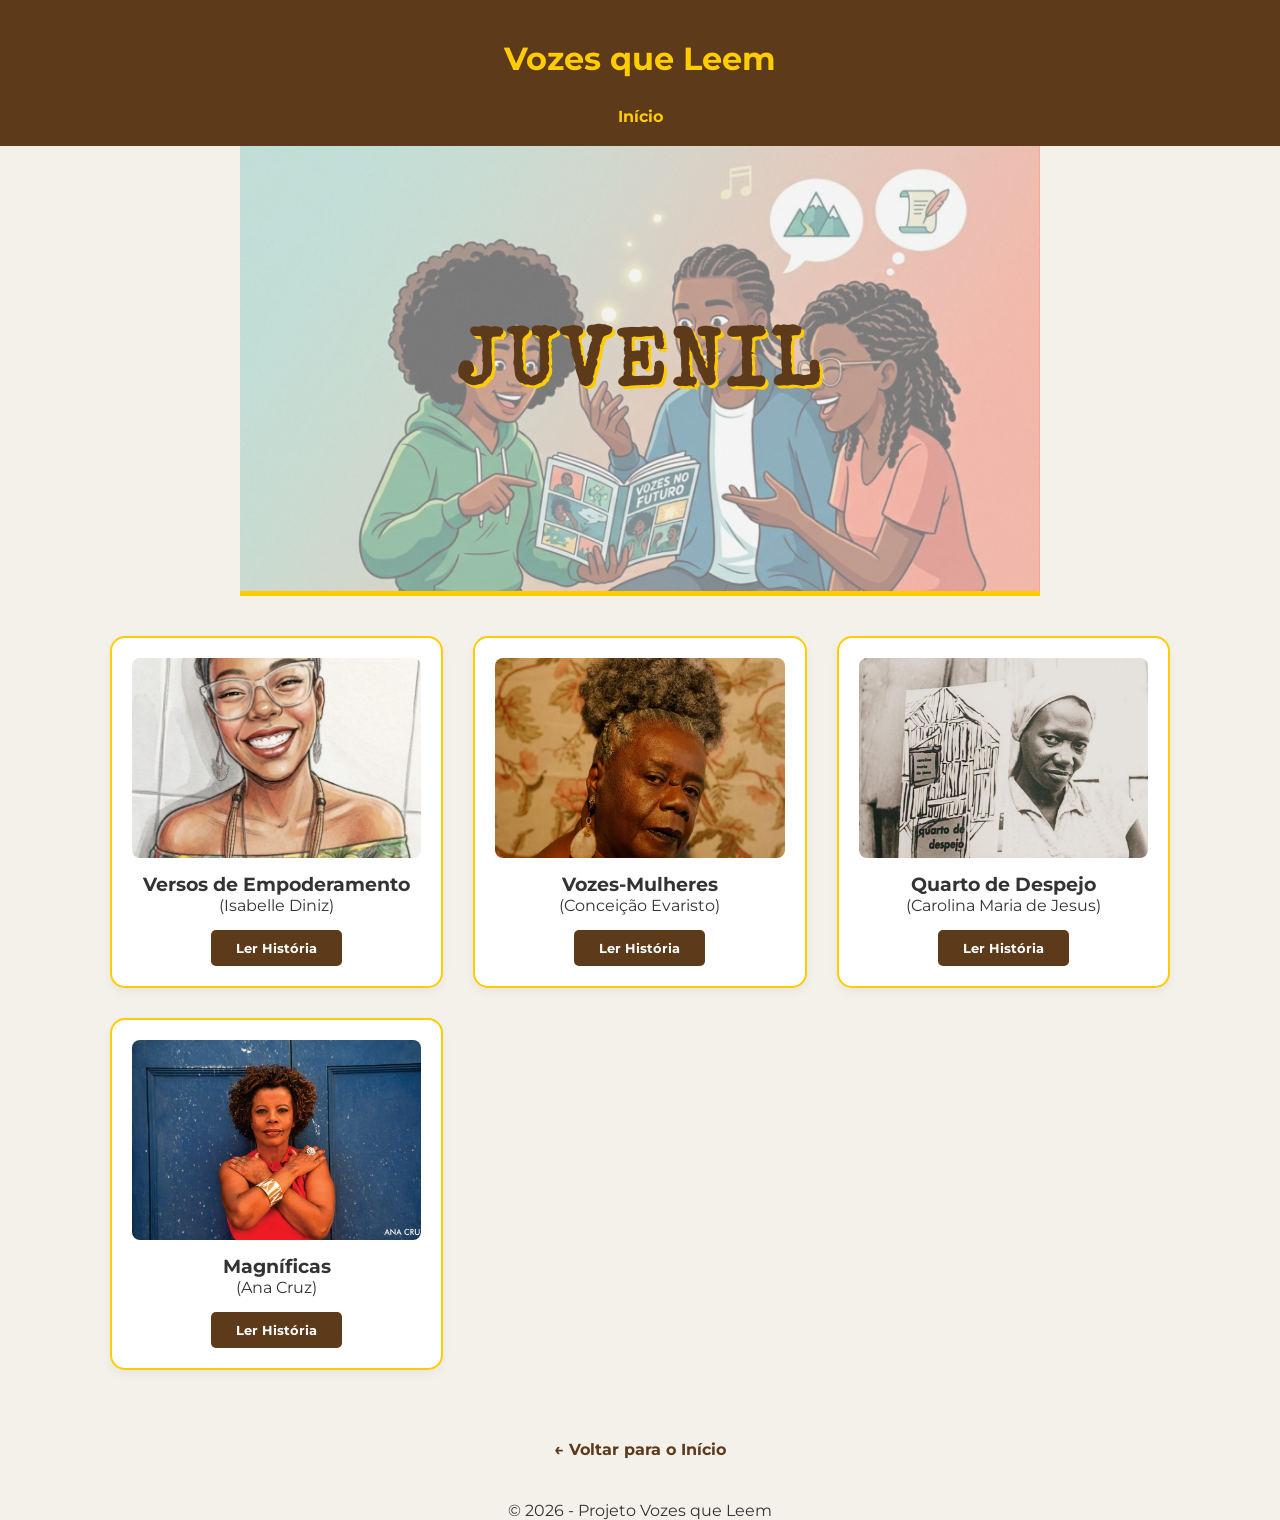
==== juvenil.html @ 6b4124ae "Add files via upload" ====
<!DOCTYPE html>
<html lang="pt-br">
<head>
    <meta charset="UTF-8">
    <meta name="viewport" content="width=device-width, initial-scale=1.0">
    <title>Espaço Juvenil - Vozes que Leem</title>
    <link rel="preconnect" href="https://fonts.googleapis.com">
    <link rel="preconnect" href="https://fonts.gstatic.com" crossorigin>
    <link href="https://fonts.googleapis.com/css2?family=Special+Elite&family=Lora:ital,wght@0,400..700;1,400..700&family=Montserrat:wght@400;700&display=swap" rel="stylesheet">
    <link rel="stylesheet" href="style.css">
</head>
<body class="pagina-juvenil">
    <header>
        <br><h1>Vozes que Leem</h1><br>
        <nav>
            <ul>
                <li><a href="../index.html">Início</a></li>
            </ul>
        </nav>
    </header>

    <section class="banner-juvenil">
        <div class="banner-overlay">
            <h2>JUVENIL</h2>
        </div>
    </section>

    <main class="container-obras">
        <div class="grade-cards">

            <div class="card-obra">
                <div class="capa-livro">
                    <img src="imgs/WhatsApp Image 2026-03-04 at 22.52.45.jpeg" alt="Versos de Empoderamento">
                </div>
                <h3>Versos de Empoderamento</h3>
                <p>(Isabelle Diniz)</p>
                <button class="btn-ler" onclick="location.href='textosjovens/versosdeempoderamento.html'">Ler História</button>
            </div>

            <div class="card-obra">
                <div class="capa-livro">
                    <img src="imgs/ConceiçãoEvaristo.avif" alt="Vozes-Mulheres">
                </div>
                <h3>Vozes-Mulheres</h3>
                <p>(Conceição Evaristo)</p>
                <button class="btn-ler" onclick="location.href='textosjovens/Vozes-Mulheres.html'">Ler História</button>
            </div>

             <div class="card-obra">
                <div class="capa-livro">
                    <img src="imgs/CarolinaMariadeJesus.jpeg" alt="Quarto de Despejo">
                </div>
                <h3>Quarto de Despejo</h3>
                <p>(Carolina Maria de Jesus)</p>
                <button class="btn-ler" onclick="location.href='textosjovens/quartodedespejo.html'">Ler História</button>
            </div>

            <div class="card-obra">
                <div class="capa-livro">
                    <img src="imgs/ana-cruz-1080x675.jpg" alt="Magníficas">
                </div>
                <h3>Magníficas</h3>
                <p>(Ana Cruz)</p>
                <button class="btn-ler" onclick="location.href='textosjovens/Magnificas.html'">Ler História</button>
            </div>
               
            </div>

        </div>

        <div class="voltar-centro">
            <a href="index.html" class="btn-voltar">← Voltar para o Início</a>
        </div>
    </main>

     <footer> 
        <center><p>&copy; 2026 - Projeto Vozes que Leem</p></center>
    </footer>
    
</body>
</html>
---- style.css ----
/* 1. Configuração Global - Usaremos Montserrat para a base */
* {
    margin: 0;
    padding: 0;
    box-sizing: border-box;
    font-family: 'Montserrat', sans-serif;
}

/* 2. Títulos do Site e Menu */
h1, h2, h3, nav a {
    font-family: 'Montserrat', sans-serif;
    font-weight: 700; /* Deixa o título em negrito */
}

/* 3. O CORAÇÃO DO SITE: O texto das obras literárias */
/* Vamos criar uma classe para o texto do conto e do cordel ser diferente */
.texto-obra {
    font-family: 'Lora', serif;
    font-size: 1.2rem;
    line-height: 1.8; /* Aumenta o espaço entre linhas para não cansar a vista */
    color: #444;
}

/* Ajuste no Hero para o título ficar bem grande e imponente */
.hero h2 {
    font-size: 3.5rem;
    letter-spacing: -1px; /* Deixa as letras mais juntinhas, estilo capa de revista */
}
body {
    background-color: #f4f1ea; /* Fundo suave */
    color: #333;
    margin: 0;
    padding: 0;
}

header {
    background-color: #5d3a1a; /* Marrom terra */
    color: #ffcc00;
    padding: 20px 0;
    text-align: center;
    position: sticky;
    top: 0;
}

nav ul {
    list-style: none;
    display: flex;
    justify-content: center;
    gap: 20px;
    margin-top: 10px;
}

/* Estilo padrão dos links do menu */
nav a {
    transition: all 0.3s ease; /* Faz a mudança levar 0.3 segundos */
    position: relative;
    padding: 5px 10px;
}

nav a:hover {
    color: #ffffff; /* Muda para branco no hover */
    background-color: rgba(255, 204, 0, 0.2); 
    border-radius: 5px;
}

/* Opcional: Uma linha que aparece embaixo */
nav a::after {
    content: '';
    position: absolute;
    width: 0;
    height: 2px;
    display: block;
    background: #ffcc00;
    transition: width 0.3s;
    bottom: 0;
    left: 10px;
}

nav a:hover::after {
    width: 80%; /* A linha cresce quando você passa o mouse */
}

/* Isso garante que o link seja sempre da mesma cor, mesmo após clicado */
nav a, nav a:visited {
    color: #ffcc00; /* Cor dourada/amarela */
    text-decoration: none; /* Tira aquele sublinhado padrão */
    font-weight: bold;
    transition: all 0.3s ease;
}

.hero {
    height: 450px; /* Aumentei um pouco para a ilustração aparecer melhor */
    background-image: linear-gradient(rgba(0, 0, 0, 0.6), rgba(0, 0, 0, 0.6)), url('imgs/image.png');
    background-size: cover; 
    background-position: center;
    display: flex;
    flex-direction: column;
    align-items: center;
    justify-content: center;
    text-align: center;
    color: #ffffff;
    padding: 0 20px;
}

.hero-content h2 {
    font-family: 'Special Elite', system-ui; /* A fonte nova aqui */
    font-size: 3.5rem; 
    color: #ffcc00; /* Dourado para destacar */
    text-shadow: 4px 4px 15px rgba(0, 0, 0, 1); /* Sombra mais forte para parecer carimbo */
    line-height: 1.2;
    margin-bottom: 20px;
    letter-spacing: 1px; /* Espaço entre letras combina com máquina de escrever */
}

.hero-content p {
    font-size: 1.4rem;
    max-width: 600px;
    text-shadow: 1px 1px 5px rgba(0, 0, 0, 0.8);
}

section {
    padding: 40px 20px;
    max-width: 800px;
    margin: auto;
}


/* Efeito ao passar o mouse no card */
.card:hover {
    transform: translateY(-5px); /* O card "sobe" 5 pixels */
    box-shadow: 0 8px 20px rgba(0,0,0,0.15); /* A sombra aumenta ao subir */
}

/* Deixando os títulos dos cards mais destacados */
button {
    margin-top: 15px;
}

.container-apresentacao p {
    font-size: 1.15rem;
    line-height: 1.7;
    color: #333;
    margin-bottom: 15px;
}

.container-apresentacao strong {
    color: #5d3a1a;
    border-bottom: 2px solid #ffcc00; /* Linha dourada charmosa embaixo do nome/curso */
}

/* Estilo da Página de Biografia */
.container-bio {
    max-width: 800px;
    margin: 50px auto;
    padding: 20px;
    text-align: center;
    background-color: #fff;
    box-shadow: 0 4px 15px rgba(0,0,0,0.1);
    border-radius: 10px;
}

.foto-moldura {
    width: 200px;
    height: 200px;
    margin: 20px auto;
    border: 5px solid #ffcc00;
    border-radius: 50%; /* Deixa a foto redondinha */
    overflow: hidden;
}

.minha-foto {
    width: 100%;
    height: 100%;
    object-fit: cover;
}

.btn-voltar {
    display: inline-block;
    margin-top: 30px;
    color: #5d3a1a;
    text-decoration: none;
    font-weight: bold;
}

/* Estilo unificado para os links Isabelle e Vozes que Leem */
.link-biografia, 
.link-projeto {
    color: #5d3a1a;
    text-decoration: none;
    font-weight: bold;
    padding: 2px 4px;
    display: inline-block; /* ESSENCIAL: para a linha e o fundo não grudarem no texto */
    transition: all 0.3s ease;
    line-height: 1;
}

/* Animação de preenchimento ao passar o mouse */
.link-biografia:hover, 
.link-projeto:hover {
    background-color: #ffcc00;
    border-radius: 4px;
    border-bottom-color: transparent; /* A linha "some" porque o fundo vira tudo amarelo */
}

/* Estilização da página Sobre */
.container-sobre {
    max-width: 850px;
    margin: 60px auto;
    padding: 0 20px;
}

.secao-texto {
    margin-bottom: 30px; /* Espaço entre um bloco e outro */
}

.secao-texto h2 {
    font-family: 'Special Elite', cursive; /* Fonte de máquina de escrever */
    color: #5d3a1a;
    font-size: 1.8rem;
    margin-bottom: 15px;
    border-left: 5px solid #ffcc00; /* Um detalhe dourado ao lado do título */
    padding-left: 15px;
}

.texto-justificado {
    text-align: justify;
    line-height: 1.8; /* Espaçamento entre linhas para ficar robusto */
    font-size: 1.15rem;
    color: #333;
}

/* --- ESTILO DA PÁGINA INFANTIL --- */

/* Configuração do Banner com a imagem das crianças */
.banner-infantil {
    height: 450px;
    background-image: linear-gradient(rgba(255, 255, 255, 0.2), rgba(255, 255, 255, 0.2)), url('imgs/crianca.png'); 
    background-size: cover;
    background-position: center;
    display: flex;
    align-items: center;
    justify-content: center;
    border-bottom: 5px solid #ffcc00;
}

.banner-juvenil {
    height: 450px;
    background-image: linear-gradient(rgba(255, 255, 255, 0.2), rgba(255, 255, 255, 0.2)), url('imgs/jovens.png'); 
    background-size: cover;
    background-position: center;
    display: flex;
    align-items: center;
    justify-content: center;
    border-bottom: 5px solid #ffcc00;
}

.banner-overlay h2 {
    font-family: 'Special Elite', cursive;
    font-size: clamp(3rem, 10vw, 5rem); /* Ajusta o tamanho da fonte conforme a tela */
    color: #5d3a1a;
    text-shadow: 3px 3px 0px #ffcc00;
    letter-spacing: 5px;
}

/* Container e Grade de Obras */
.container-obras {
    max-width: 1100px;
    margin: 40px auto;
    padding: 0 20px;
}

.grade-cards {
    display: grid;
    grid-template-columns: repeat(auto-fit, minmax(250px, 1fr));
    gap: 30px;
}

/* Estilo do Card (Livrinho) */
.card-obra {
    background: #fff;
    padding: 20px;
    border: 2px solid #ffcc00;
    border-radius: 15px;
    text-align: center;
    transition: 0.3s;
    box-shadow: 0 4px 10px rgba(0,0,0,0.05);
}

.card-obra:hover {
    transform: translateY(-10px);
    box-shadow: 0 8px 20px rgba(0,0,0,0.15);
}

.capa-livro {
    width: 100%;
    height: 200px;
    background-color: #f0f0f0;
    margin-bottom: 15px;
    border-radius: 8px;
    overflow: hidden;
}

.capa-livro img {
    width: 100%;
    height: 100%;
    object-fit: cover;
}

.btn-ler {
    background-color: #5d3a1a;
    color: white;
    border: none;
    padding: 10px 25px;
    border-radius: 5px;
    font-weight: bold;
    cursor: pointer;
    transition: 0.3s;
}

.btn-ler:hover {
    background-color: #ffcc00;
    color: #5d3a1a;
}

.voltar-centro {
    text-align: center;
    margin-top: 50px;
}

/* ==========================================================
   ESTILOS PARA A PÁGINA DE LEITURA (HISTORINHA)
   ========================================================== */

/* Container que segura todo o conteúdo da leitura */
.pagina-leitura .container-leitura {
    max-width: 850px;
    margin: 40px auto;
    padding: 30px;
    background-color: #ffffff;
    border-radius: 20px;
    box-shadow: 0 10px 30px rgba(0,0,0,0.1);
}

/* Título da História */
.titulo-conto {
    font-family: 'Special Elite', cursive;
    color: #5d3a1a;
    text-align: center;
    font-size: 3rem;
    margin-bottom: 20px;
}

/* Imagem Única da Capa */
.ilustracao-principal img {
    width: 100%;
    max-height: 500px;
    object-fit: cover;
    border-radius: 15px;
    border: 5px solid #ffcc00;
    margin-bottom: 30px;
}

/* Formatação do Texto (Fonte Lora para leitura confortável) */
.texto-conto p {
    font-family: 'Lora', serif;
    font-size: 1.3rem;
    line-height: 1.8;
    color: #333;
    margin-bottom: 25px;
    text-align: justify;
}

/* A Letra Capitular (Primeira letra grande) */
.letra-capitular {
    font-family: 'Special Elite', cursive;
    float: left;
    font-size: 80px;
    line-height: 65px;
    padding-right: 12px;
    color: #5d3a1a;
    font-weight: bold;
}

/* --- SEÇÃO DE VÍDEO --- */
.secao-multimidia {
    margin: 50px 0;
    text-align: center;
}

.secao-multimidia h3 {
    font-family: 'Montserrat', sans-serif;
    color: #5d3a1a;
    margin-bottom: 20px;
}

.video-container {
    position: relative;
    padding-bottom: 56.25%; /* Mantém a proporção 16:9 */
    height: 0;
    overflow: hidden;
    border-radius: 15px;
    box-shadow: 0 5px 15px rgba(0,0,0,0.2);
    border: 3px solid #ffcc00;
}

.video-container iframe {
    position: absolute;
    top: 0;
    left: 0;
    width: 100%;
    height: 100%;
    border: none;
}

/* --- SEÇÃO DE DOWNLOAD DO PDF --- */
.secao-download {
    margin-top: 40px;
    padding: 30px;
    background-color: #fff3cd; /* Fundo amarelinho suave */
    border-radius: 15px;
    border: 2px dashed #5d3a1a;
    text-align: center;
}

.btn-pdf {
    display: inline-block;
    background-color: #d9534f; /* Vermelho amigável */
    color: white !important;
    padding: 15px 30px;
    text-decoration: none;
    border-radius: 50px;
    font-weight: bold;
    font-size: 1.1rem;
    margin-top: 15px;
    transition: transform 0.2s, background 0.2s;
}

.btn-pdf:hover {
    background-color: #c9302c;
    transform: scale(1.05);
}

/* Botão Voltar centralizado */
.voltar-centro {
    margin-top: 40px;
    text-align: center;
}

.btn-voltar {
    color: #5d3a1a;
    text-decoration: none;
    font-weight: bold;
    border-bottom: 2px solid transparent;
}

.btn-voltar:hover {
    border-bottom: 2px solid #ffcc00;
}
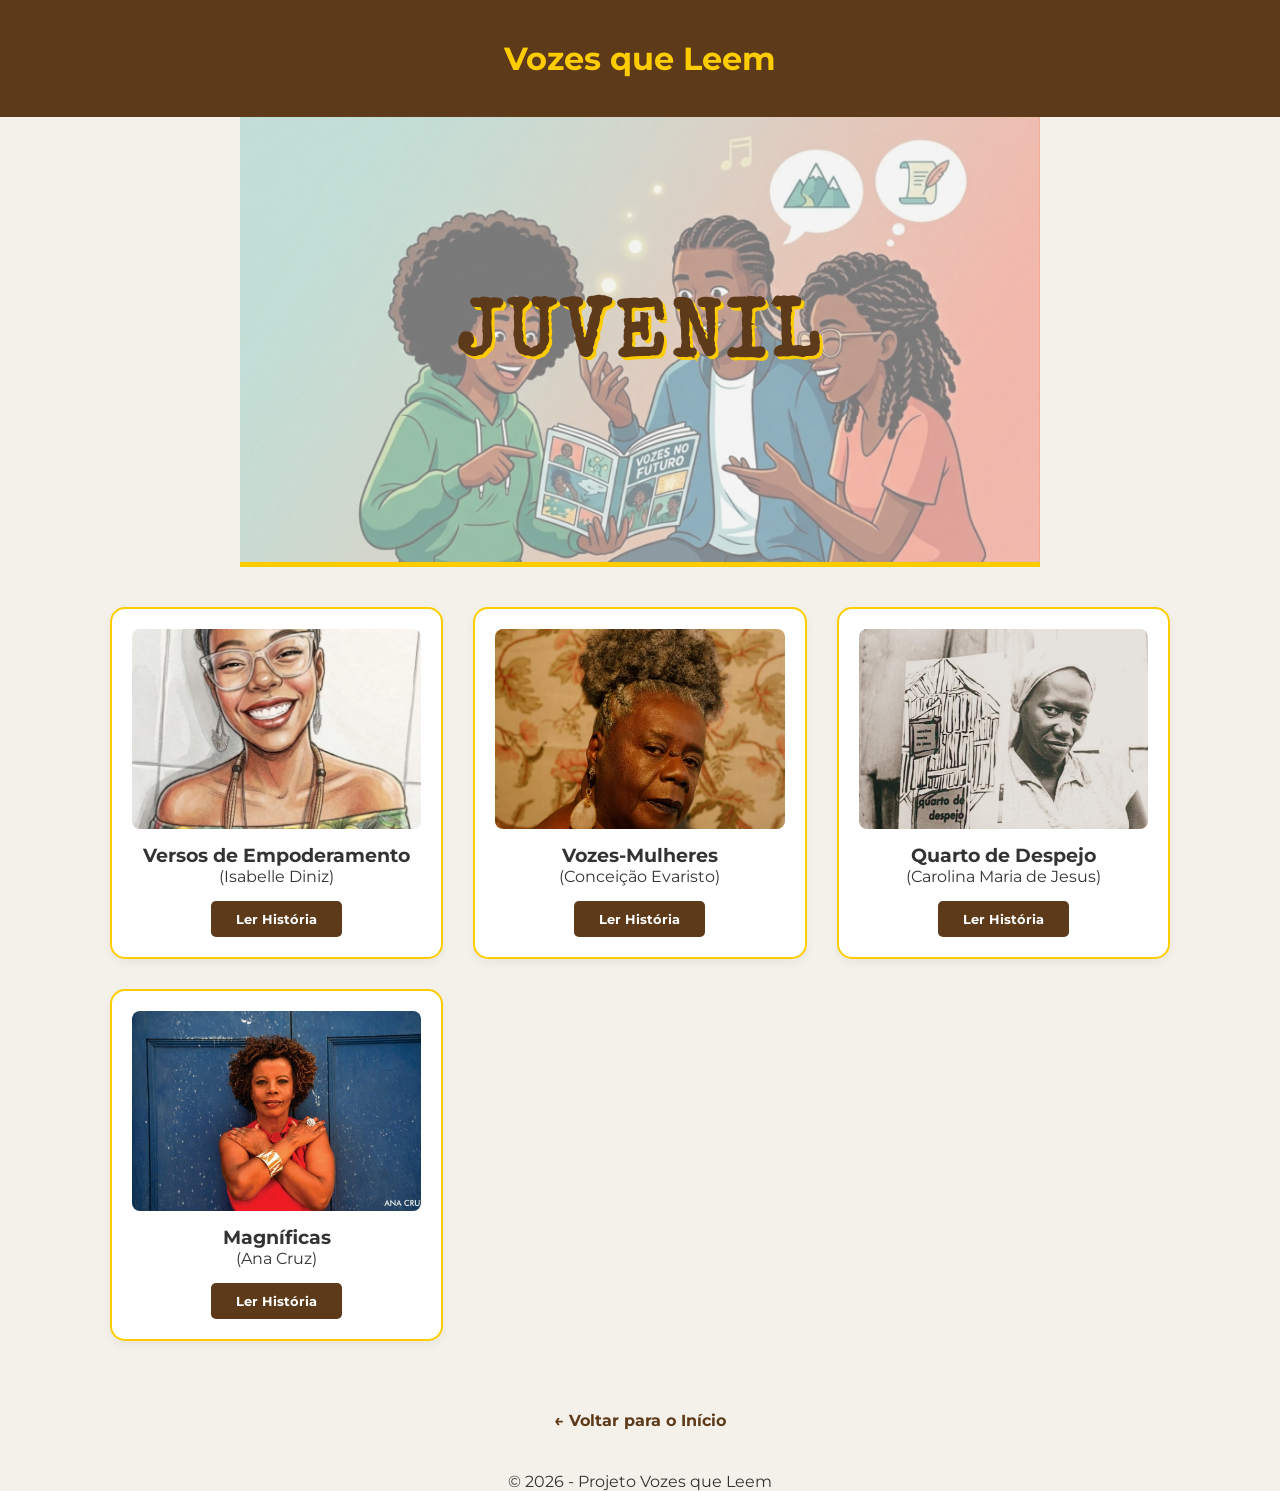
==== commit 88f0c1b5: "Update juvenil.html" ====
--- a/juvenil.html
+++ b/juvenil.html
@@ -12,11 +12,6 @@
 <body class="pagina-juvenil">
     <header>
         <br><h1>Vozes que Leem</h1><br>
-        <nav>
-            <ul>
-                <li><a href="../index.html">Início</a></li>
-            </ul>
-        </nav>
     </header>
 
     <section class="banner-juvenil">
@@ -78,4 +73,4 @@
     </footer>
     
 </body>
-</html>+</html>
